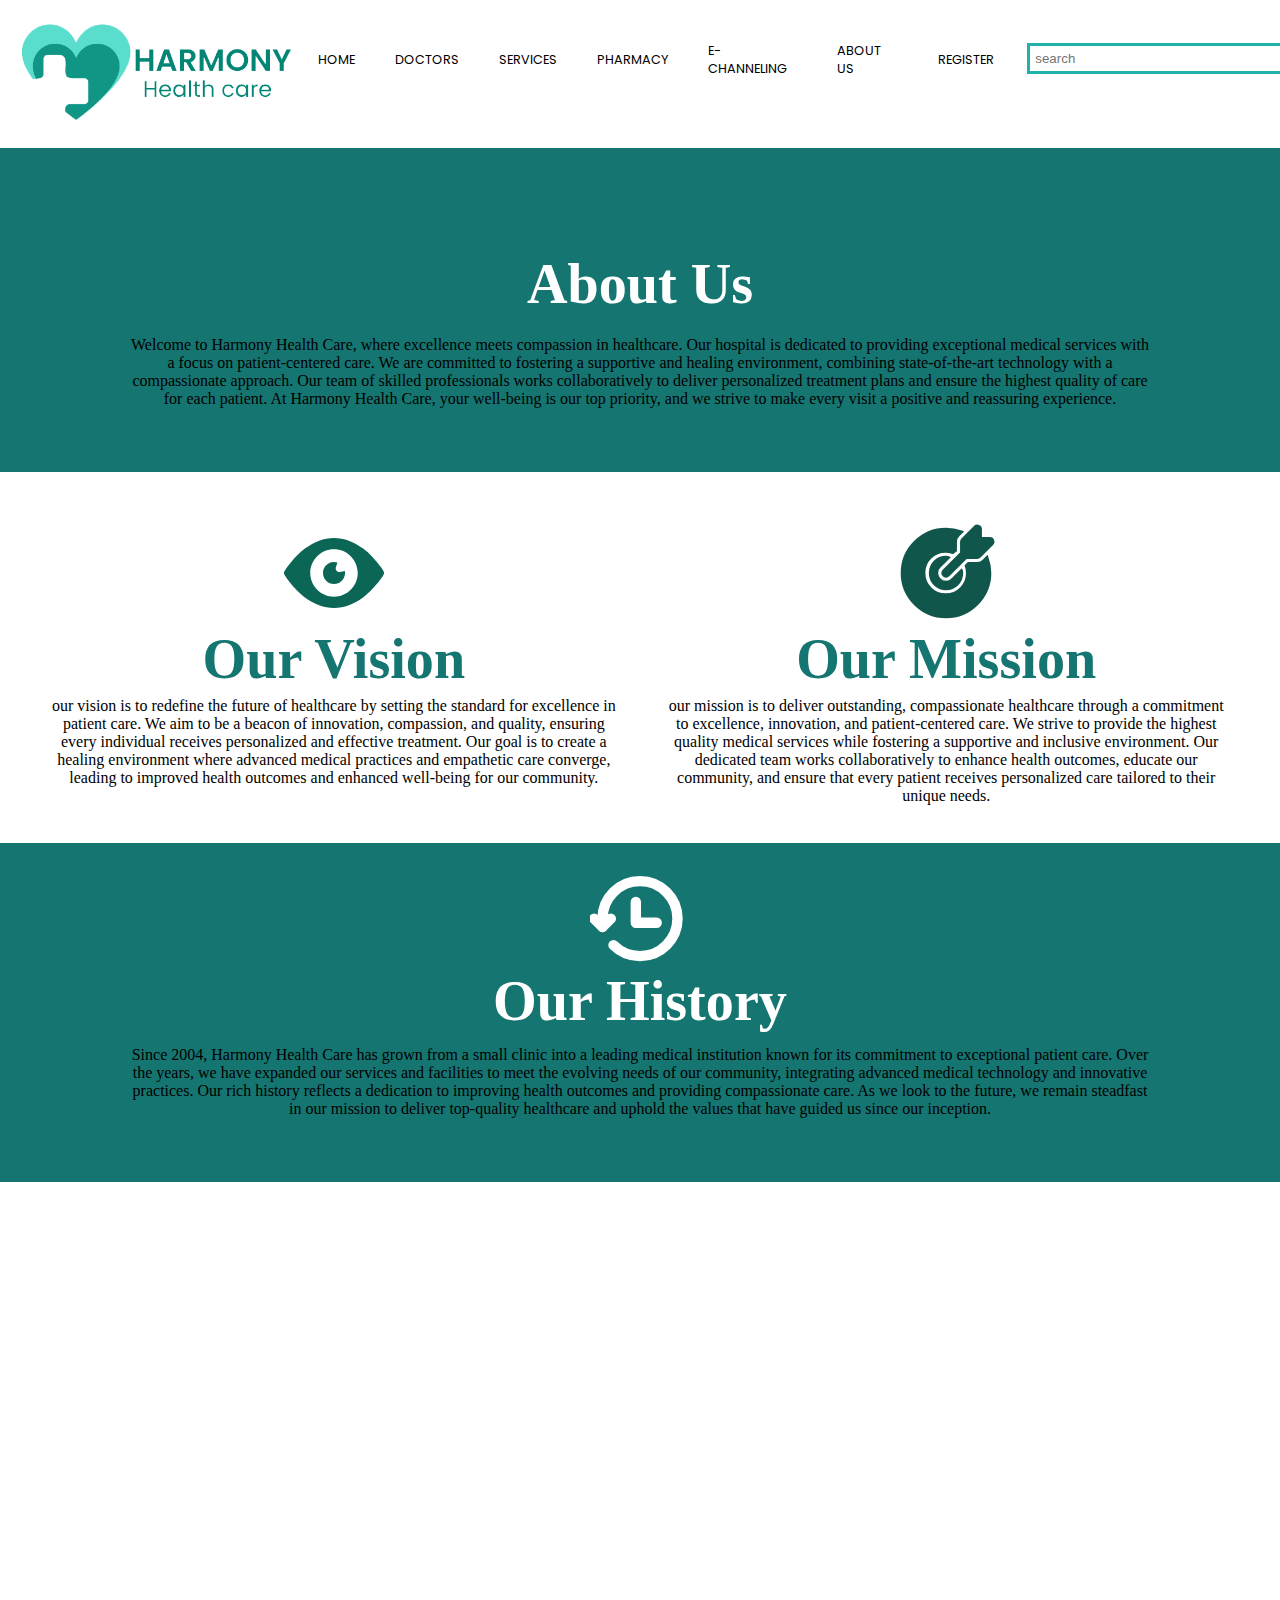
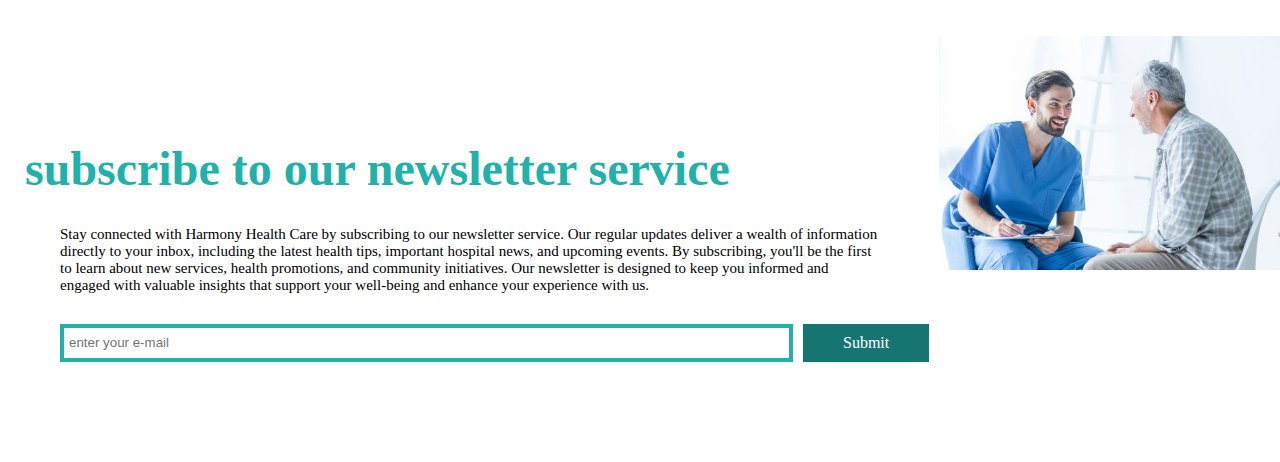
==== aboutus.html @ b82d399f "Add files via upload" ====
<!DOCTYPE html>
<html>
    <head>
        <title>WELCOME to HARMONY</title>
        <link rel="stylesheet" href="aboutus.css">
        <link rel="stylesheet" href="navBar.css">
        <meta name="viewport" content="width=device-width, initial-scale=1.0">
    </head>
    <body>
        <div class="sideBar">
            <div class="sideBarleft">
                <img src="media/HARMONY5.png" alt="logo of Harmony">
            </div>
            <div class="sideBarright">
                <div class="search">
                    <input type="search" id="search2" placeholder="search">
                </div>
                <div class="menu" onclick=showSidebar()>
                <svg xmlns="http://www.w3.org/2000/svg" height="24px" viewBox="0 -960 960 960" width="24px" fill="#000000"><path d="M120-240v-80h720v80H120Zm0-200v-80h720v80H120Zm0-200v-80h720v80H120Z"/></svg>
                </div>
            </div>
        </div>
        <script>
            function showSidebar(){
                const nav = document.querySelector('.nav');
                nav.style.display = 'flex';
            }
            function hideSidebar() {
                const nav = document.querySelector('.nav');
                nav.style.display = 'none';
            }
        </script>
        <div class="nav2">
            <nav>
                <ul class="nav">
                    <li>
                        <div class="splitter">
                            <img src="media/HARMONY5.png" alt="" height="60px">
                            <div class="closeMenu" onclick="hideSidebar()">
                                <svg xmlns="http://www.w3.org/2000/svg" height="24px" viewBox="0 -960 960 960" width="24px" fill="000000"><path d="m256-200-56-56 224-224-224-224 56-56 224 224 224-224 56 56-224 224 224 224-56 56-224-224-224 224Z"/></svg>
                            </div>
                        </div>
                    </li>
                    <li><a href="index.html">HOME</a></li>
                    <li><a href="doctors.html">DOCTORS</a></li>
                    <li><a href="services.html">SERVICES</a></li>
                    <li><a href="pharmacy.html">PHARMACY</a></li>
                    <li><a href="E-channelling.html">E-CHANNELING</a></li>
                    <li><a href="aboutus.html">ABOUT US</a></li>
                    <li><a href="register.html">CONTACT US</a></li>
                </ul>
            </nav>
        </div>
    </body>
        <div class="navBar">
            <div class="navLeft">
                <img src="media/HARMONY5.png" alt="logo of HARMONY">
            </div>
            <div class="navMid">
                <nav>
                    <ul>
                        <li><a href="index.html">HOME</a></li>
                        <li><a href="doctors.html">DOCTORS</a></li>
                        <li><a href="services.html">SERVICES</a></li>
                        <li><a href="pharmacy.html">PHARMACY</a></li>
                        <li><a href="E-channelling.html">E-CHANNELING</a></li>
                        <li><a href="aboutus.html">ABOUT US</a></li>
                        <li><a href="register.html">REGISTER</a></li>
                    </ul>
                </nav>
            </div>
            <div class="Navright">
                <input type="text" id="searchBar" placeholder="search">
            </div>
        </div>
        <div class="block1">
            <div class="title">
                <h3>About Us</h3>
            </div>
            <div class="paragraph2">
                <p>
                    Welcome to Harmony Health Care, where excellence meets compassion in healthcare. Our hospital is dedicated to providing exceptional 
                    medical services with a focus on patient-centered care. We are committed to fostering a supportive and healing environment, combining 
                    state-of-the-art technology with a compassionate approach. Our team of skilled professionals works collaboratively to deliver personalized 
                    treatment plans and ensure the highest quality of care for each patient. At Harmony Health Care, your well-being is our top priority, 
                    and we strive to make every visit a positive and reassuring experience.
                </p>
            </div>
        </div>
        <div class="block2">
            <div class="subbox1">
                <svg height="100px" width="100px" version="1.1" id="_x32_" xmlns="http://www.w3.org/2000/svg" xmlns:xlink="http://www.w3.org/1999/xlink" viewBox="0 0 512 512" xml:space="preserve" fill="#000000">

                    <g id="SVGRepo_bgCarrier" stroke-width="0"/>
                    
                    <g id="SVGRepo_tracerCarrier" stroke-linecap="round" stroke-linejoin="round"/>
                    
                    <g id="SVGRepo_iconCarrier"> <style type="text/css"> .st0{fill:#0b6656;} </style> <g> <path class="st0" d="M511.58,252.219c-0.403-1.756-0.807-2.737-1.17-3.647c-0.727-1.7-1.424-2.982-2.239-4.437 c-3.006-5.228-7.831-12.308-14.444-21.216c-9.872-13.273-23.469-30.09-38.871-46.686c-15.417-16.596-32.518-32.938-49.93-45.279 c-24.624-17.426-48.569-30.976-73.091-40.184C307.33,81.555,282.246,76.77,256,76.785c-26.246-0.015-51.33,4.77-75.836,13.986 c-24.53,9.207-48.466,22.758-73.09,40.176c-25.899,18.407-51.401,45.729-71.098,69.459c-9.825,11.866-18.106,22.798-24.078,31.325 c-2.999,4.272-5.403,7.926-7.254,11.011c-0.933,1.567-1.716,2.966-2.468,4.533c-0.38,0.799-0.744,1.622-1.147,2.777 c-0.198,0.585-0.412,1.265-0.609,2.167c-0.19,0.91-0.412,2.033-0.42,3.781c0.008,1.741,0.229,2.872,0.42,3.781 c0.395,1.756,0.807,2.729,1.17,3.646c0.728,1.701,1.424,2.983,2.239,4.43c3.006,5.229,7.831,12.316,14.444,21.223 c9.864,13.274,23.469,30.098,38.871,46.695c15.417,16.596,32.519,32.93,49.93,45.27c24.624,17.426,48.561,30.969,73.09,40.184 c24.506,9.208,49.59,14.001,75.836,13.985c26.246,0.016,51.33-4.777,75.836-13.985c24.522-9.216,48.466-22.758,73.091-40.176 c25.898-18.408,51.401-45.729,71.098-69.46c9.824-11.865,18.106-22.797,24.078-31.325c2.998-4.279,5.402-7.926,7.254-11.019 c0.934-1.566,1.717-2.966,2.468-4.525c0.372-0.799,0.744-1.622,1.147-2.785c0.198-0.585,0.412-1.257,0.609-2.159 c0.19-0.91,0.412-2.04,0.42-3.781C511.992,254.252,511.771,253.129,511.58,252.219z M256,377.487 c-67.103,0-121.486-54.392-121.486-121.486c0-67.079,54.383-121.486,121.486-121.486c67.103,0,121.486,54.407,121.486,121.486 C377.486,323.095,323.103,377.487,256,377.487z"/> <path class="st0" d="M286.415,250.384c-6.376,1.171-12.902-1.092-17.166-5.965c-4.271-4.888-5.648-11.644-3.631-17.814l7.911-24.19 c-5.522-1.804-11.399-2.8-17.53-2.8c-31.15,0-56.392,25.233-56.392,56.384c0,31.15,25.242,56.4,56.392,56.4 c31.151,0,56.392-25.25,56.392-56.4c0-3.496-0.364-6.914-0.973-10.235L286.415,250.384z"/> </g> </g>
                    
                </svg>
                <div class="title">
                    <h3>Our Vision</h3>
                </div>
                <div class="paragraph1">
                    <p>
                        our vision is to redefine the future of healthcare by setting the standard for excellence in patient care.
                        We aim to be a beacon of innovation, compassion, and quality, ensuring every individual receives personalized
                        and effective treatment. Our goal is to create a healing environment where advanced medical practices and empathetic
                        care converge, leading to improved health outcomes and enhanced well-being for our community.
                    </b>
                </div>
            </div>
            <div class="subbox2">
                <svg fill="#10564a" height="100px" width="100px" version="1.1" id="Icons" xmlns="http://www.w3.org/2000/svg" xmlns:xlink="http://www.w3.org/1999/xlink" viewBox="0 0 32 32" xml:space="preserve" stroke="#10564a">

                    <g id="SVGRepo_bgCarrier" stroke-width="0"/>
                    
                    <g id="SVGRepo_tracerCarrier" stroke-linecap="round" stroke-linejoin="round"/>
                    
                    <g id="SVGRepo_iconCarrier"> <path d="M30.9,5.6C30.8,5.2,30.4,5,30,5h-3V2c0-0.4-0.2-0.8-0.6-0.9C26,0.9,25.6,1,25.3,1.3l-4,4C21.1,5.5,21,5.7,21,6v3.6l-5.7,5.7 c-0.4,0.4-0.4,1,0,1.4c0.2,0.2,0.5,0.3,0.7,0.3s0.5-0.1,0.7-0.3l5.7-5.7H26c0.3,0,0.5-0.1,0.7-0.3l4-4C31,6.4,31.1,6,30.9,5.6z"/> <path d="M18.1,18.1C17.6,18.7,16.8,19,16,19s-1.6-0.3-2.1-0.9c-1.2-1.2-1.2-3.1,0-4.2l2.8-2.8C16.5,11,16.2,11,16,11 c-2.8,0-5,2.2-5,5s2.2,5,5,5s5-2.2,5-5c0-0.2,0-0.5-0.1-0.7L18.1,18.1z"/> <path d="M28.1,12.1C27.6,12.7,26.8,13,26,13h-2.8l-0.7,0.7c0.3,0.7,0.4,1.5,0.4,2.3c0,3.9-3.1,7-7,7s-7-3.1-7-7s3.1-7,7-7 c0.8,0,1.6,0.2,2.3,0.4L19,8.8V6c0-0.8,0.3-1.6,0.9-2.1l1-1C19.3,2.3,17.7,2,16,2C8.3,2,2,8.3,2,16s6.3,14,14,14s14-6.3,14-14 c0-1.7-0.3-3.3-0.9-4.9L28.1,12.1z"/> </g>
                    
                </svg>
                <div class="title">
                    <h3>Our Mission</h3>
                </div>
                <div class="paragraph1">
                    <p>
                        our mission is to deliver outstanding, compassionate healthcare through a commitment to excellence, innovation,
                        and patient-centered care. We strive to provide the highest quality medical services while fostering a supportive
                        and inclusive environment. Our dedicated team works collaboratively to enhance health outcomes, educate our community,
                        and ensure that every patient receives personalized care tailored to their unique needs.
                    </b>
                </div>
            </div>
        </div>
        <div class="block3parent">
        <div class="block3">
            <svg width="100px" height="100px" viewBox="0 0 24 24" fill="none" xmlns="http://www.w3.org/2000/svg">

                <g id="SVGRepo_bgCarrier" stroke-width="0"/>
                
                <g id="SVGRepo_tracerCarrier" stroke-linecap="round" stroke-linejoin="round"/>
                
                <g id="SVGRepo_iconCarrier"> <g clip-path="url(#clip0_429_11075)"> <path d="M5.63606 18.3639C9.15077 21.8786 14.8493 21.8786 18.364 18.3639C21.8787 14.8492 21.8787 9.1507 18.364 5.63598C14.8493 2.12126 9.15077 2.12126 5.63606 5.63598C3.87757 7.39447 2.99889 9.6996 3.00002 12.0044L3 13.9999" stroke="#ffffff" stroke-width="2.5" stroke-linecap="round" stroke-linejoin="round"/> <path d="M1 11.9999L3 13.9999L5 11.9999" stroke="#ffffff" stroke-width="2.5" stroke-linecap="round" stroke-linejoin="round"/> <path d="M11 7.99994L11 12.9999L16 12.9999" stroke="#ffffff" stroke-width="2.5" stroke-linecap="round" stroke-linejoin="round"/> </g> <defs> <clipPath id="clip0_429_11075"> <rect width="24" height="24" fill="white"/> </clipPath> </defs> </g>
                
                </svg>
            <div class="title">
                <h3>Our History</h3>
            </div>
            <div class="paragraph1">
                <p>
                    Since 2004, Harmony Health Care has grown from a small clinic into a leading medical institution known for its commitment 
                    to exceptional patient care. Over the years, we have expanded our services and facilities to meet the evolving needs of 
                    our community, integrating advanced medical technology and innovative practices. Our rich history reflects a dedication 
                    to improving health outcomes and providing compassionate care. As we look to the future, we remain steadfast in our 
                    mission to deliver top-quality healthcare and uphold the values that have guided us since our inception.
                </b>
            </div>
        </div>
        </div>
        <iframe src="https://www.google.com/maps/embed?pb=!1m14!1m12!1m3!1d8906.886307640463!2d145.11459390691698!3d-37.88228292463155!2m3!1f0!2f0!3f0!3m2!1i1024!2i768!4f13.1!5e0!3m2!1sen!2slk!4v1725989178012!5m2!1sen!2slk" width="600" height="450" style="border:0;" allowfullscreen="" loading="lazy" referrerpolicy="no-referrer-when-downgrade"></iframe>
        <div class="newsletter">
            <div class="leftblock">
                <h3>subscribe to our newsletter service</h3>
                <p>
                    Stay connected with Harmony Health Care by subscribing to our newsletter service. Our regular updates deliver a
                    wealth of information directly to your inbox, including the latest health tips, important hospital news,
                    and upcoming events. By subscribing, you'll be the first to learn about new services, health promotions,
                    and community initiatives. Our newsletter is designed to keep you informed and engaged with valuable insights
                    that support your well-being and enhance your experience with us.
                </p>
                <div class="container">
                    <input type="email" id="email" placeholder="enter your e-mail">
                    <div class="button">
                        <a href="#">Submit</a>
                    </div>
                </div>                    
            </div>
            <div class="rightblock">
                <img src="media/image6.jpeg" alt="image of a nurse" width="100%">
            </div>
        </div>
    </body>
</html>
---- aboutus.css ----
*{
    padding: 0;
    margin: 0;
}
.block1{
    padding-top: 28vh;
    width: 100%;
    background-color: rgb(21, 117, 113);
}
.block1 .title{
    font-family: "Inter";
    font-size: 3em;
    color: white;
    text-align: left;
    text-align: center;
    margin-bottom: 1%;
}
.block1 .paragraph2{
    font-family: "Inter";
    font-size: 1em;
    text-align: center;
    margin-top: 20px;
    padding: 0 10% 5% 10%;

}
.block2{
    display: grid;
    grid-template-columns: 1fr 1fr;
    padding: 4%;
    gap: 4%;
    text-align: center;
    padding-bottom: 3%;
}

.block2 .title{
    font-family: "Inter";
    font-size: 3em;
    color: rgb(21, 117, 113);
    text-align: left;
    text-align: center;
    margin-bottom: 1%;
}
.block2 .paragraph1{
    font-family: "Inter";
    font-size: 1em;
    text-align: center;
}
.block3{
    background-color: rgb(21, 117, 113);
    display: flex;
    flex-direction: column;
    align-items: center;
}
.block3 svg{
    padding-top: 2%;
}
.block3 .title{
    font-family: "Inter";
    font-size: 3em;
    color: white;
    text-align: left;
    text-align: center;
    margin-bottom: 1%;
}
.block3 .paragraph1{
    font-family: "Inter";
    font-size: 1em;
    text-align: center;
    padding-bottom: 5%;
    padding: 0 10% 5% 10%;
}
iframe{
    width: 100%;
}
.newsletter{
    display: grid;
    grid-template-columns: 2fr 1fr;
    background-color: white;
}
.leftblock{
    padding: 100px 10px;
}
.leftblock h3{
    font-family: "Inter";
    color: lightseagreen;
    font-size: 3em;
    margin: 5px 15px;
}
.leftblock p{
    font-family: "Inter";
    font-size: 15px;
    margin: 30px 50px;
}
.leftblock .container {
    display: flex;
    align-items: center;
    gap: 10px;
    margin-left: 50px;
}
#email{
    width: 80vh;
    height: 30px;
    border: 4px solid lightseagreen;
    padding-left: 5px;
}
.leftblock .container .button {
    background: rgb(21, 117, 113);
    padding: 10px 40px;
}
.leftblock .container .button a {
    text-decoration: none;
    color: white;
    font-family: "Inter";
}
@media (max-width: 800px) {
    .newsletter{
        grid-template-columns: 1fr;
    }
    .block2{
        grid-template-columns: 1fr;
    }
    .block2 img{
        object-fit: cover;
    }
    .block1{
        display: flex;
        flex-direction: column;
        text-align: center;
        width: 100%;
    }
    .block1 .title{
        font-size: 1.5em;
        text-align: center;
        margin: 0;
        padding: 2% 5%;
        width: auto;
        align-items: center;
    }
    .block1 .paragraph2{
        font-size: 11px;
        margin: 0;
        width: auto;
        padding: 2% 5%;
        text-align: center;
    }
    .block2 .title, .block3 .title{
        font-size: 1em;
    }
    .block2 .paragraph1, .block3 .paragraph1{
        font-size: 12px;
        padding-bottom: 6%;
    }
    .block2 .button{
        padding: 1% 3%;
    }
    .block2 .button a{
        font-size: 12px;
    }
    .block2 svg, .block3 svg{
        height: 40px;
    }
    .leftblock{
        padding: 0;
        margin: 0;
        flex-direction: column;
        text-align: center;
    }
    .leftblock h3, .leftblock p{
        margin: 0;
        padding: 1% 1%;
    }
    .leftblock h3{
        font-size: 1.5em;
    }
    .leftblock p{
        font-size: 11px;
        padding: 0 10px;
    }
    .leftblock .container{
        margin: 0;
        padding: 2%;
        flex-direction: column;
    }
    .leftblock #email{
        width: 80%;
        border: 3px solid lightseagreen;
        font-size: 10px;
    }
    .newsletter .button{
        padding: 1.5% 8%;
    }
    .newsletter .button a{
        font-size: 13px;
    }
}
---- navBar.css ----
@import url('https://fonts.googleapis.com/css2?family=Open+Sans:ital,wght@0,300..800;1,300..800&family=Poppins:ital,wght@0,100;0,200;0,300;0,400;0,500;0,600;0,700;0,800;0,900;1,100;1,200;1,300;1,400;1,500;1,600;1,700;1,800;1,900&display=swap');
* {
    padding: 0;
    margin: 0;
}
.sideBar{
    display: flex;
    justify-content: space-between;
    background-color: white;
    position: fixed;
    width: 100%;
    z-index: 997;
}
.sideBarleft img{
    height: 10vh;
    padding: 1vh 0 0 1vh;
}
.splitter{
    display: flex;
}
.closeMenu{
    padding: 15px 0 0 11vh;
}
.sideBarright{
    display: flex;
    padding: 4vh 3vh 0 0;
    gap: 10px;
}

.nav2 .nav{
    position: fixed;
    top: 0; 
    left: 0;
    height: 100vh;
    width: 250px;
    background-color: white;
    box-shadow: -10px 0 10px rgba(0, 0, 0, 0.1);
    list-style: none;
    display: none;
    flex-direction: column;
    z-index: 998;
}
.nav nav li:first-child{
    padding: 5px 0 5px 15px;
}
.nav li{
    height: 50px;
}
.nav a{
    height: 100%;
    padding: 0 30px;
    text-decoration: none;
    display: flex;
    align-items: center;
    color: black;
    font-family: "Inter";
}
.nav a:hover{
    background-color: rgb(27, 133, 127);
    color: white;
}
#search2{
    border: 3PX solid rgb(23, 124, 119);
    padding: 2px;
}
.navBar{
    display: grid;
    grid-template-columns: 1fr 3fr 1fr;
    justify-content: space-between;
    background-color: white;
    position: fixed;
    width: 100%;
    z-index: 999;
}
.navLeft img{
    height: 16vh;
    width: auto;
    margin:0 0 0 10px;
}
.navMid ul{
    display: flex;
    list-style-type: none;
    justify-content: center;
    align-items: center;
    margin-top: 35px;
}
.navMid li{
    height: 50px;
}
.navMid a{
    height: 100%;
    padding: 0 20px;
    text-decoration: none;
    display: flex;
    align-items: center;
    color: black;
    font-family: "Poppins";
    font-size: 80%;
}
.navMid a:hover{
    background-color: lightseagreen;
    color: white;
}
#searchBar{
    margin: 16% 0 0 5%;
    padding: 5px;
    border: 3px solid lightseagreen;
    width: 250px;
}
@media (max-width: 800px) {
    .navBar{
        display: none;
    }
    .block1{
        padding-top: 15vh;
    }
}
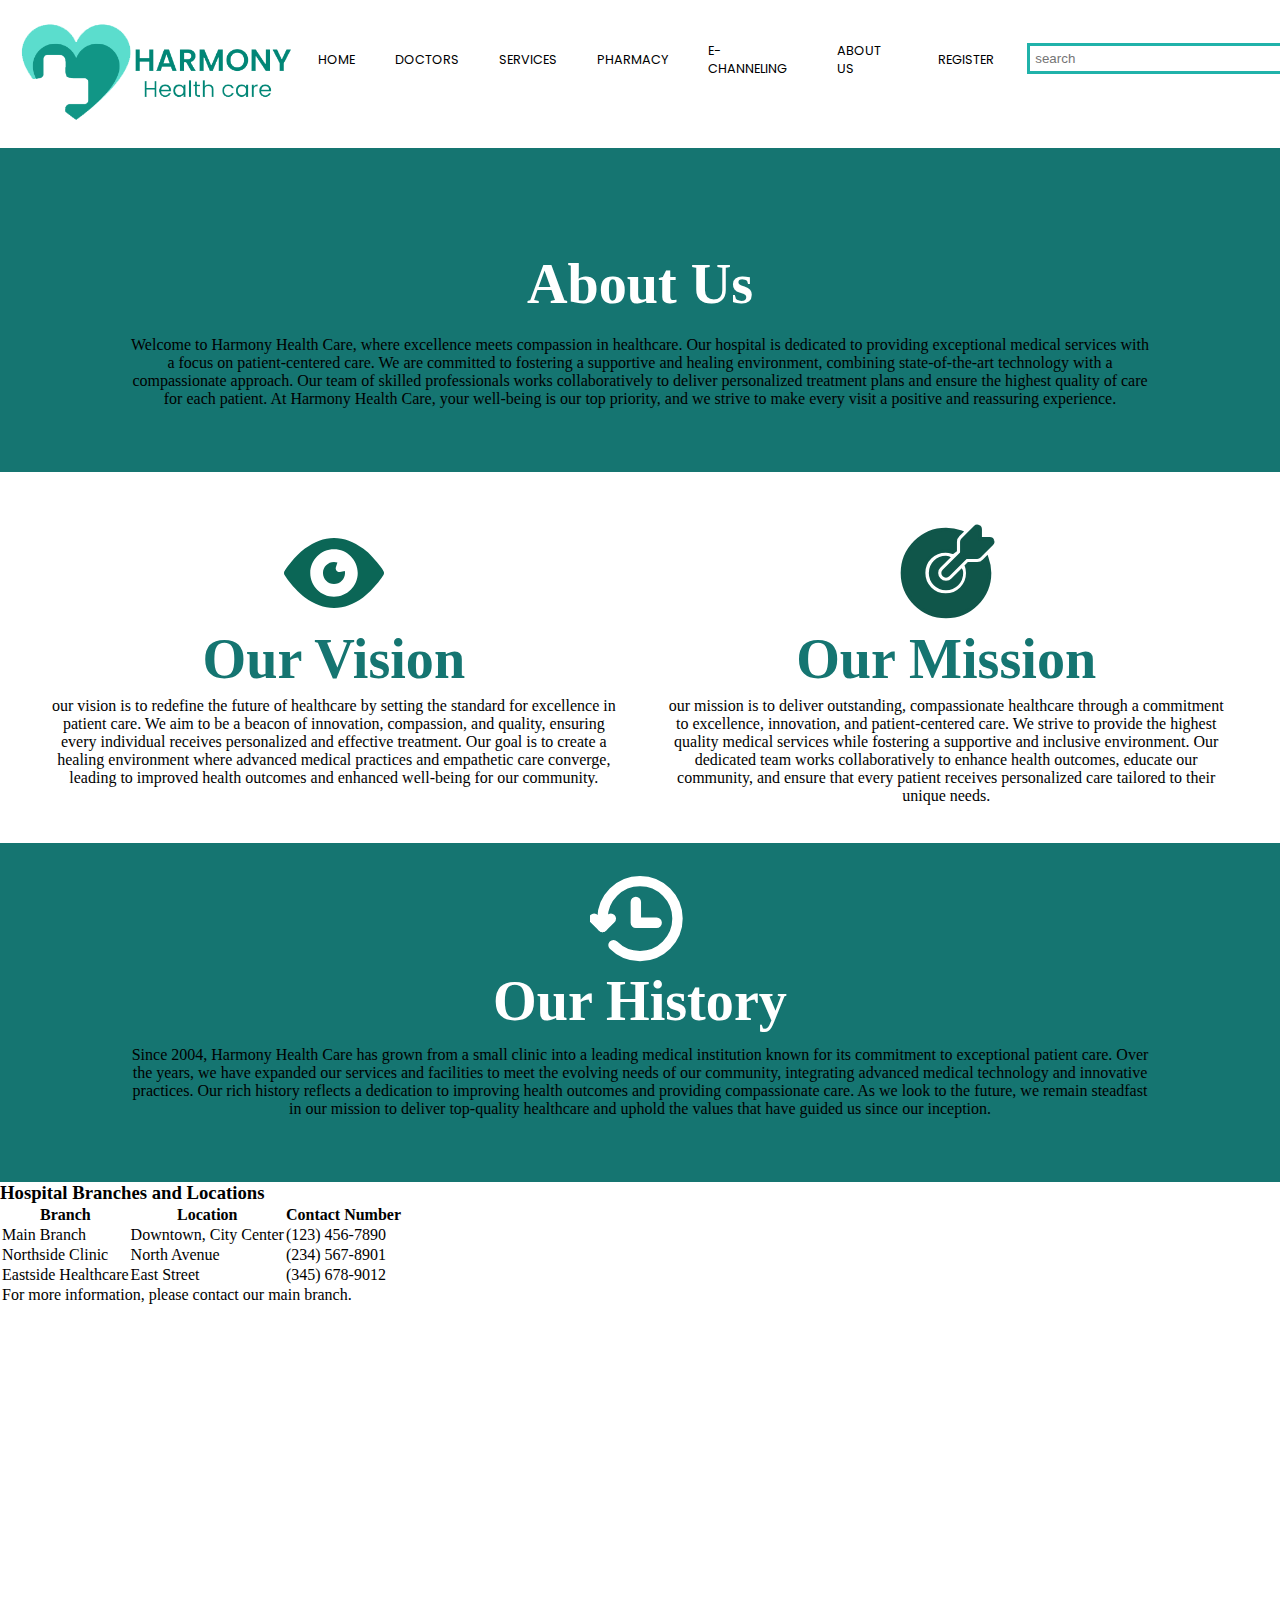
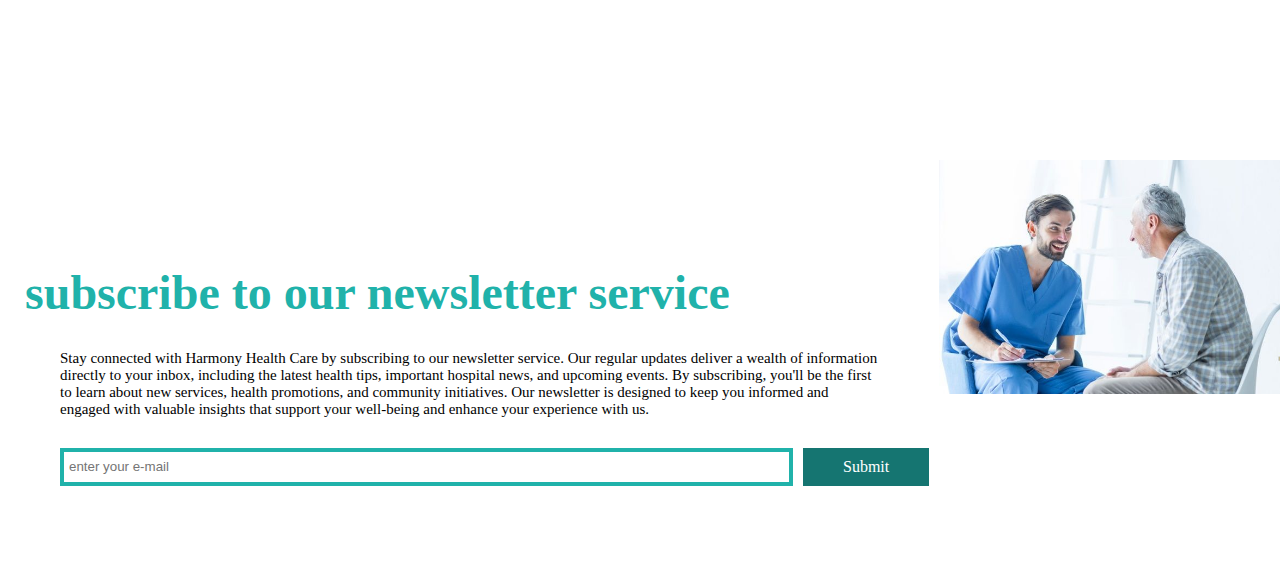
==== commit 2e51e4b1: "Update aboutus.html" ====
--- a/aboutus.html
+++ b/aboutus.html
@@ -158,6 +158,40 @@
             </div>
         </div>
         </div>
+        <div class="hospital-summary">
+            <h3>Hospital Branches and Locations</h3>
+            <table>
+                <thead>
+                    <tr>
+                        <th>Branch</th>
+                        <th>Location</th>
+                        <th>Contact Number</th>
+                    </tr>
+                </thead>
+                <tbody>
+                    <tr>
+                        <td>Main Branch</td>
+                        <td>Downtown, City Center</td>
+                        <td>(123) 456-7890</td>
+                    </tr>
+                    <tr>
+                        <td>Northside Clinic</td>
+                        <td>North Avenue</td>
+                        <td>(234) 567-8901</td>
+                    </tr>
+                    <tr>
+                        <td>Eastside Healthcare</td>
+                        <td>East Street</td>
+                        <td>(345) 678-9012</td>
+                    </tr>
+                </tbody>
+                <tfoot>
+                    <tr>
+                        <td colspan="3">For more information, please contact our main branch.</td>
+                    </tr>
+                </tfoot>
+            </table>
+        </div>
         <iframe src="https://www.google.com/maps/embed?pb=!1m14!1m12!1m3!1d8906.886307640463!2d145.11459390691698!3d-37.88228292463155!2m3!1f0!2f0!3f0!3m2!1i1024!2i768!4f13.1!5e0!3m2!1sen!2slk!4v1725989178012!5m2!1sen!2slk" width="600" height="450" style="border:0;" allowfullscreen="" loading="lazy" referrerpolicy="no-referrer-when-downgrade"></iframe>
         <div class="newsletter">
             <div class="leftblock">
@@ -181,4 +215,4 @@
             </div>
         </div>
     </body>
-</html>+</html>
